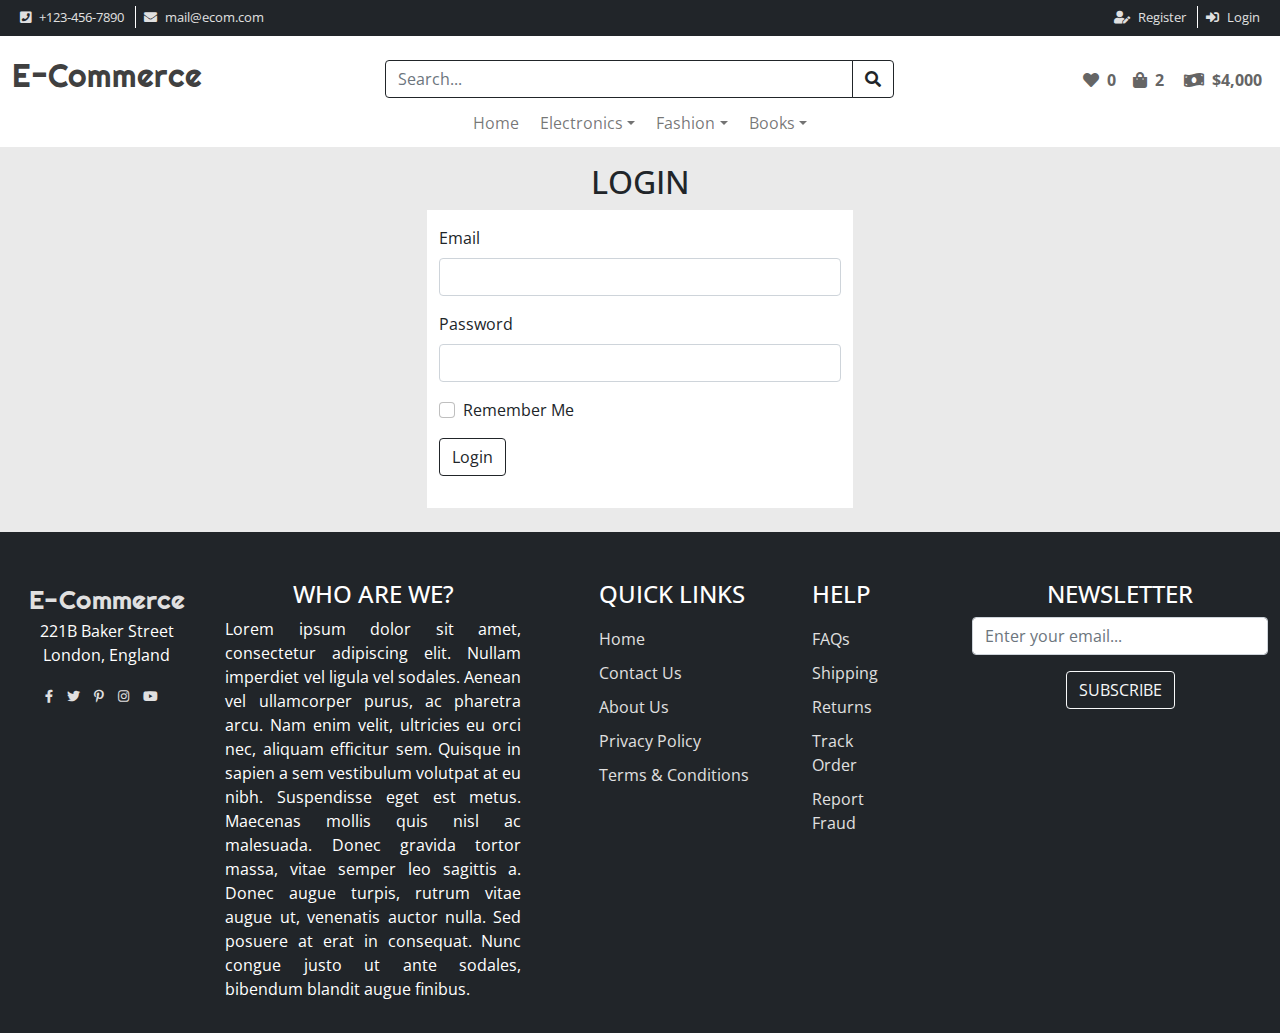
==== login.html @ 43697021 "primerinit" ====
<!doctype html>
<html lang="en">
<head>
    <meta charset="UTF-8">
    <meta name="viewport"
          content="width=device-width, user-scalable=no, initial-scale=1.0, maximum-scale=1.0, minimum-scale=1.0">
    <meta http-equiv="X-UA-Compatible" content="ie=edge">
    <title>E-Commerce Template</title>

    <link href="//fonts.googleapis.com/css?family=Righteous" rel="stylesheet">
    <link href="//fonts.googleapis.com/css?family=Open+Sans+Condensed:300,300i,700" rel="stylesheet">
    <link href="//fonts.googleapis.com/css?family=Open+Sans:300,300i,400,400i,600,600i" rel="stylesheet">

    <link rel="stylesheet" href="css/bootstrap.min.css">
    <link rel="stylesheet" href="css/all.min.css">
    <link rel="stylesheet" href="css/style.css">
</head>
<body>
    <div class="container-fluid">
        <div class="row min-vh-100">
            <div class="col-12">
                <header class="row">
                    <!-- Top Nav -->
                    <div class="col-12 bg-dark py-2 d-md-block d-none">
                        <div class="row">
                            <div class="col-auto me-auto">
                                <ul class="top-nav">
                                    <li>
                                        <a href="tel:+123-456-7890"><i class="fa fa-phone-square me-2"></i>+123-456-7890</a>
                                    </li>
                                    <li>
                                        <a href="mailto:mail@ecom.com"><i class="fa fa-envelope me-2"></i>mail@ecom.com</a>
                                    </li>
                                </ul>
                            </div>
                            <div class="col-auto">
                                <ul class="top-nav">
                                    <li>
                                        <a href="register.html"><i class="fas fa-user-edit me-2"></i>Register</a>
                                    </li>
                                    <li>
                                        <a href="login.html"><i class="fas fa-sign-in-alt me-2"></i>Login</a>
                                    </li>
                                </ul>
                            </div>
                        </div>
                    </div>
                    <!-- Top Nav -->

                    <!-- Header -->
                    <div class="col-12 bg-white pt-4">
                        <div class="row">
                            <div class="col-lg-auto">
                                <div class="site-logo text-center text-lg-left">
                                    <a href="index.html">E-Commerce</a>
                                </div>
                            </div>
                            <div class="col-lg-5 mx-auto mt-4 mt-lg-0">
                                <form action="#">
                                    <div class="form-group">
                                        <div class="input-group">
                                            <input type="search" class="form-control border-dark" placeholder="Search..." required>
                                            <button class="btn btn-outline-dark"><i class="fas fa-search"></i></button>
                                        </div>
                                    </div>
                                </form>
                            </div>
                            <div class="col-lg-auto text-center text-lg-left header-item-holder">
                                <a href="#" class="header-item">
                                    <i class="fas fa-heart me-2"></i><span id="header-favorite">0</span>
                                </a>
                                <a href="cart.html" class="header-item">
                                    <i class="fas fa-shopping-bag me-2"></i><span id="header-qty" class="me-3">2</span>
                                    <i class="fas fa-money-bill-wave me-2"></i><span id="header-price">$4,000</span>
                                </a>
                            </div>
                        </div>

                        <!-- Nav -->
                        <div class="row">
                            <nav class="navbar navbar-expand-lg navbar-light bg-white col-12">
                                <button class="navbar-toggler d-lg-none border-0" type="button" data-bs-toggle="collapse" data-bs-target="#mainNav">
                                    <span class="navbar-toggler-icon"></span>
                                </button>
                                <div class="collapse navbar-collapse" id="mainNav">
                                    <ul class="navbar-nav mx-auto mt-2 mt-lg-0">
                                        <li class="nav-item active">
                                            <a class="nav-link" href="index.html">Home <span class="sr-only">(current)</span></a>
                                        </li>
                                        <li class="nav-item dropdown">
                                            <a class="nav-link dropdown-toggle" href="#" id="electronics" data-bs-toggle="dropdown" aria-haspopup="true" aria-expanded="false">Electronics</a>
                                            <div class="dropdown-menu" aria-labelledby="electronics">
                                                <a class="dropdown-item" href="category.html">Computers</a>
                                                <a class="dropdown-item" href="category.html">Mobile Phones</a>
                                                <a class="dropdown-item" href="category.html">Television Sets</a>
                                                <a class="dropdown-item" href="category.html">DSLR Cameras</a>
                                                <a class="dropdown-item" href="category.html">Projectors</a>
                                            </div>
                                        </li>
                                        <li class="nav-item dropdown">
                                            <a class="nav-link dropdown-toggle" href="#" id="fashion" data-bs-toggle="dropdown" aria-haspopup="true" aria-expanded="false">Fashion</a>
                                            <div class="dropdown-menu" aria-labelledby="fashion">
                                                <a class="dropdown-item" href="category.html">Men's</a>
                                                <a class="dropdown-item" href="category.html">Women's</a>
                                                <a class="dropdown-item" href="category.html">Children's</a>
                                                <a class="dropdown-item" href="category.html">Accessories</a>
                                                <a class="dropdown-item" href="category.html">Footwear</a>
                                            </div>
                                        </li>
                                        <li class="nav-item dropdown">
                                            <a class="nav-link dropdown-toggle" href="#" id="books" data-bs-toggle="dropdown" aria-haspopup="true" aria-expanded="false">Books</a>
                                            <div class="dropdown-menu" aria-labelledby="books">
                                                <a class="dropdown-item" href="category.html">Adventure</a>
                                                <a class="dropdown-item" href="category.html">Horror</a>
                                                <a class="dropdown-item" href="category.html">Romantic</a>
                                                <a class="dropdown-item" href="category.html">Children's</a>
                                                <a class="dropdown-item" href="category.html">Non-Fiction</a>
                                            </div>
                                        </li>
                                    </ul>
                                </div>
                            </nav>
                        </div>
                        <!-- Nav -->

                    </div>
                    <!-- Header -->

                </header>
            </div>

            <div class="col-12">
                <!-- Main Content -->
                <div class="row">
                    <div class="col-12 mt-3 text-center text-uppercase">
                        <h2>Login</h2>
                    </div>
                </div>

                <main class="row">
                    <div class="col-lg-4 col-md-6 col-sm-8 mx-auto bg-white py-3 mb-4">
                        <div class="row">
                            <div class="col-12">
                                <form>
                                    <div class="mb-3">
                                        <label for="email" class="form-label">Email</label>
                                        <input type="email" id="email" class="form-control" required>
                                    </div>
                                    <div class="mb-3">
                                        <label for="password" class="form-label">Password</label>
                                        <input type="password" id="password" class="form-control" required>
                                    </div>
                                    <div class="mb-3">
                                        <div class="form-check">
                                            <input type="checkbox" id="remember" class="form-check-input">
                                            <label for="remember" class="form-check-label ml-2">Remember Me</label>
                                        </div>
                                    </div>
                                    <div class="mb-3">
                                        <button type="submit" class="btn btn-outline-dark">Login</button>
                                    </div>
                                </form>
                            </div>
                        </div>
                    </div>

                </main>
                <!-- Main Content -->
            </div>

            <div class="col-12 align-self-end">
                <!-- Footer -->
                <footer class="row">
                    <div class="col-12 bg-dark text-white pb-3 pt-5">
                        <div class="row">
                            <div class="col-lg-2 col-sm-4 text-center text-sm-left mb-sm-0 mb-3">
                                <div class="row">
                                    <div class="col-12">
                                        <div class="footer-logo">
                                            <a href="index.html">E-Commerce</a>
                                        </div>
                                    </div>
                                    <div class="col-12">
                                        <address>
                                            221B Baker Street<br>
                                            London, England
                                        </address>
                                    </div>
                                    <div class="col-12">
                                        <a href="#" class="social-icon"><i class="fab fa-facebook-f"></i></a>
                                        <a href="#" class="social-icon"><i class="fab fa-twitter"></i></a>
                                        <a href="#" class="social-icon"><i class="fab fa-pinterest-p"></i></a>
                                        <a href="#" class="social-icon"><i class="fab fa-instagram"></i></a>
                                        <a href="#" class="social-icon"><i class="fab fa-youtube"></i></a>
                                    </div>
                                </div>
                            </div>
                            <div class="col-lg-3 col-sm-8 text-center text-sm-left mb-sm-0 mb-3">
                                <div class="row">
                                    <div class="col-12 text-uppercase">
                                        <h4>Who are we?</h4>
                                    </div>
                                    <div class="col-12 text-justify">
                                        <p>Lorem ipsum dolor sit amet, consectetur adipiscing elit. Nullam imperdiet vel ligula vel sodales. Aenean vel ullamcorper purus, ac pharetra arcu. Nam enim velit, ultricies eu orci nec, aliquam efficitur sem. Quisque in sapien a sem vestibulum volutpat at eu nibh. Suspendisse eget est metus. Maecenas mollis quis nisl ac malesuada. Donec gravida tortor massa, vitae semper leo sagittis a. Donec augue turpis, rutrum vitae augue ut, venenatis auctor nulla. Sed posuere at erat in consequat. Nunc congue justo ut ante sodales, bibendum blandit augue finibus.</p>
                                    </div>
                                </div>
                            </div>
                            <div class="col-lg-2 col-sm-3 col-5 ms-lg-auto ms-sm-0 ms-auto mb-sm-0 mb-3">
                                <div class="row">
                                    <div class="col-12 text-uppercase">
                                        <h4>Quick Links</h4>
                                    </div>
                                    <div class="col-12">
                                        <ul class="footer-nav">
                                            <li>
                                                <a href="#">Home</a>
                                            </li>
                                            <li>
                                                <a href="#">Contact Us</a>
                                            </li>
                                            <li>
                                                <a href="#">About Us</a>
                                            </li>
                                            <li>
                                                <a href="#">Privacy Policy</a>
                                            </li>
                                            <li>
                                                <a href="#">Terms & Conditions</a>
                                            </li>
                                        </ul>
                                    </div>
                                </div>
                            </div>
                            <div class="col-lg-1 col-sm-2 col-4 me-auto mb-sm-0 mb-3">
                                <div class="row">
                                    <div class="col-12 text-uppercase text-underline">
                                        <h4>Help</h4>
                                    </div>
                                    <div class="col-12">
                                        <ul class="footer-nav">
                                            <li>
                                                <a href="#">FAQs</a>
                                            </li>
                                            <li>
                                                <a href="#">Shipping</a>
                                            </li>
                                            <li>
                                                <a href="#">Returns</a>
                                            </li>
                                            <li>
                                                <a href="#">Track Order</a>
                                            </li>
                                            <li>
                                                <a href="#">Report Fraud</a>
                                            </li>
                                        </ul>
                                    </div>
                                </div>
                            </div>
                            <div class="col-lg-3 col-sm-6 text-center text-sm-left">
                                <div class="row">
                                    <div class="col-12 text-uppercase">
                                        <h4>Newsletter</h4>
                                    </div>
                                    <div class="col-12">
                                        <form action="#">
                                            <div class="mb-3">
                                                <input type="text" class="form-control" placeholder="Enter your email..." required>
                                            </div>
                                            <div class="mb-3">
                                                <button class="btn btn-outline-light text-uppercase">Subscribe</button>
                                            </div>
                                        </form>
                                    </div>
                                </div>
                            </div>
                        </div>
                    </div>
                </footer>
                <!-- Footer -->
            </div>

    </div>

    <script type="text/javascript" src="js/jquery.min.js"></script>
    <script type="text/javascript" src="js/bootstrap.min.js"></script>
    <script type="text/javascript" src="js/script.js"></script>
</body>
</html>
---- css/style.css ----
body {
    background-color: #eaeaea;
    font-family: 'Open Sans Condensed', sans-serif;
}

a {
    transition: color .2s linear 0s;
}

.top-nav {
    margin: 0;
    padding: 0;
    list-style: none;
    font-size: 13px;
    font-family: 'Open Sans', sans-serif;
}

.top-nav li {
    display: inline;
    padding: .1rem .5rem;
    border-right: 1px solid #fff;
}

.top-nav li:last-of-type {
    border-right: 0;
}

.top-nav li a {
    color: #e0e0e0;
    text-decoration: none;
}

.top-nav li a:hover, .top-nav li a:focus {
    color: #fff;
}

.site-logo {
    font-size: 2rem;
    line-height: 1;
    font-family: 'Righteous', cursive;
}

.site-logo img {
    max-height: 60px;
}

.site-logo a {
    color: #404040;
    text-decoration: none;
}

.site-logo a:hover, .site-logo a:focus {
    color: #000;
}

.header-item {
    padding: .25rem .4rem;
    cursor: pointer;
    color: #656565;
    transition: color .2s linear 0s;
    font-weight: bold;
    line-height: 2.5;
    text-decoration: none;
}

.header-item img {
    max-width: 220px;
    max-height: 55px;
}

.header-item-holder .header-item:hover, .header-item-holder  .header-item:focus {
    color: #000;
    text-decoration: none;
}

.nav-item {
    margin-right: 5px;
}

.nav-item:last-of-type {
    margin-right: 0;
}

.nav-item .nav-link {
    padding-top: .2rem;
    padding-bottom: .3rem;
}

.product-item {
    box-shadow: #ccc 0 0 10px 1px;
}

.product-item:hover {
    box-shadow: #aaa 0 0 10px 1px;
}

.product-name {
    font-size: 1.2rem;
    font-weight: 600;
    color: #656565;
    text-decoration: none;
}

.product-name.large {
    font-size: 21px;
    line-height: 1.3;
    font-family: 'Open Sans', sans-serif;
    color: #000;
}

.product-name small {
    font-size: .85rem;
    display: block;
    width: 100%;
}

a.product-name:hover, a.product-name:focus {
    color: #000;
    text-decoration: none;
}

.product-price-old {
    text-decoration: line-through;
    color: #ccc;
    font-weight: 600;
    font-size: 18px;
}

.product-price {
    font-size: 24px;
    font-weight: 600;
}

.footer-logo {
    font-size: 1.65rem;
    font-family: 'Righteous', cursive;
}

.footer-nav {
    margin: 0;
    padding: 0;
    list-style: none;
}

.footer-nav li {
    margin-top: 10px;
}

.footer-logo a, .footer-nav a{
    color: #e0e0e0;
    text-decoration: none;
}

.footer-logo img {
    max-height: 40px;
}

.social-icon {
    color: #e0e0e0;
    font-size: 13px;
    margin-right: 10px;
}

.footer-logo a:hover, .footer-logo a:focus, .footer-nav a:hover, .footer-nav a:focus, .social-icon:hover, .social-icon:focus {
    color: #fff;
}

.product-item {
    position: relative;
    overflow: hidden;
}

.new {
    position: absolute;
    top: 0;
    left: -300px;
    z-index: 5;
    background-color: rgba(233, 10, 10, .85);;
    color: #fff;
    padding: 3px 15px;
    width: 0;
    transition: all .3s ease-out 0s;
}

.product-item:hover .new {
    left: 0;
    width: auto;
}

.large-holder {
    border-right: 1px solid #c0c0c0;
}

.large-holder:last-of-type {
    border-right: 0;
}

.large-icon {
    font-size: 45px;
}

.large-text {
    font-size: 25px;
    line-height: 2.6;
}

.slider-img {
    width: 100%;
    height: auto;
}

.large-icon, .large-text {
    color: #6c6c6c;
}

.img-large {
    background-position: center;
    background-size: contain;
    background-repeat: no-repeat;
}

.img-large:hover {
    background-size: 300%;
    cursor: zoom-in;
}

.img-small {
    background-position: center;
    background-size: cover;
    background-repeat: no-repeat;
    cursor: pointer;
}

.detail-price {
    font-weight: bold;
    font-size: 2.6rem;
    color: #616161;
    display: block;
}

.detail-price-old {
    text-decoration: line-through;
    font-size: 1.6rem;
    font-weight: bold;
    color: #939393;
    display: block;
}

.sidebar {
    border-left: 1px solid #c7c8c9;
    border-top: 0 solid #c7c8c9;
}

.average-rating {
    font-weight: bold;
    font-size: 4.6rem;
}

.rating-list {
    padding: 0;
    margin: 0;
    list-style: none;
}

.rating-list li {
    display: inline-block;
    width: 100%;
    height: 15px;
}

.rating-list .progress {
    width: 170px;
    height: 15px;
    border-radius: 0;
    margin-right: 10px;
    float: left;
    background-color: #cccccc;
}

.rating-list .progress .progress-bar {
    font-size: 10px;
    font-weight: bold;
}

.rating-list .rating-progress-label {
    line-height: 1;
    font-size: 14px;
    float: left;
}

.bg-gray {
    background-color: #e4e4e4;
}

.ratings {
    margin-top: 5px;
}

.ratings input {
    display: none;
}

.ratings label:before {
    font-family: "Font Awesome 5 Free", fantasy;
    content: '\f005';
    font-size: 20px;
    margin-right: 3px;
    cursor: pointer;
}

.ratings label:hover:before, .ratings label:hover ~ label:before, .ratings input:checked ~ label:before {
    font-weight: bold;
}

.pagination {
    font-size: 20px;
}

.pagination .page-link {
    background-color: transparent;
    border: 0;
    margin-right: 10px;
    color: #656565;
}

.pagination .page-link:hover, .pagination .page-link:focus {
    color: #000;
}

.pagination .page-item.disabled .page-link {
    background-color: transparent;
    color: #9fa9ab;
}

.pagination .page-item.active .page-link {
    background-color: #656565;
    color: #fff;
    font-size: 23px;
    line-height: 1;
    width: 40px;
    height: 40px;
    text-align: center;
    border-radius: 20px;
    padding-left: 0;
    padding-right: 0;
}

table td, table th {
    vertical-align: middle !important;
}

table td img {
    max-height: 80px;
}

.text-justify {
    text-align: justify;
    text-justify: inter-word;
}

@media (max-width: 767.98px) {

    .sidebar {
        border-left: 0 solid #c7c8c9;
        border-top: 1px solid #c7c8c9;
    }

}
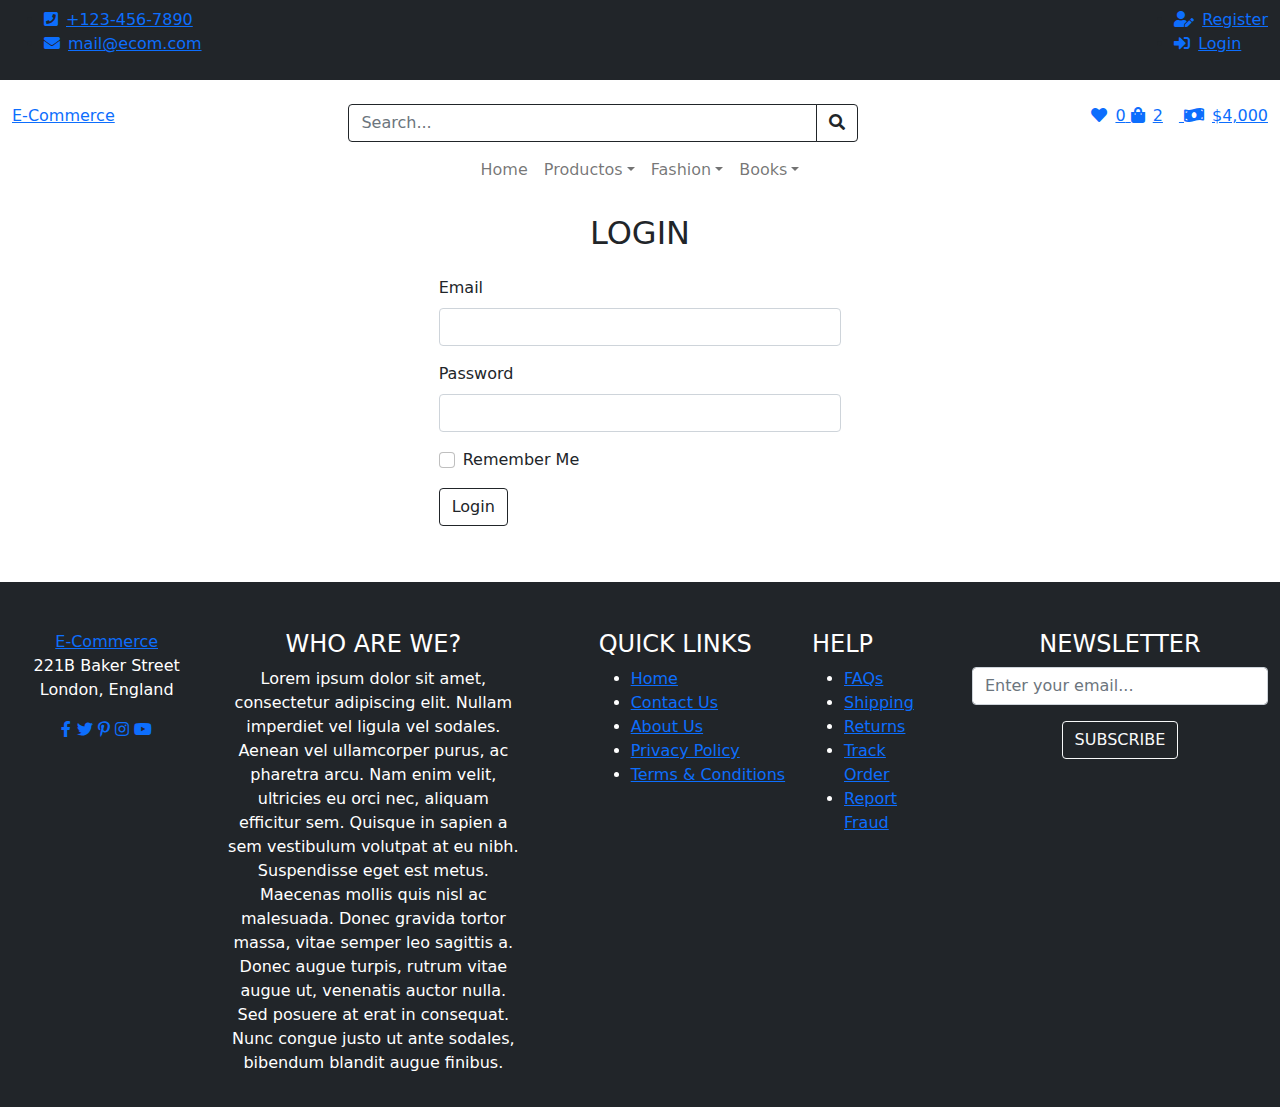
==== commit b99e0609: "navbar modificado" ====
--- a/login.html
+++ b/login.html
@@ -88,7 +88,7 @@
                                             <a class="nav-link" href="index.html">Home <span class="sr-only">(current)</span></a>
                                         </li>
                                         <li class="nav-item dropdown">
-                                            <a class="nav-link dropdown-toggle" href="#" id="electronics" data-bs-toggle="dropdown" aria-haspopup="true" aria-expanded="false">Electronics</a>
+                                            <a class="nav-link dropdown-toggle" href="#" id="electronics" data-bs-toggle="dropdown" aria-haspopup="true" aria-expanded="false">Productos</a>
                                             <div class="dropdown-menu" aria-labelledby="electronics">
                                                 <a class="dropdown-item" href="category.html">Computers</a>
                                                 <a class="dropdown-item" href="category.html">Mobile Phones</a>
